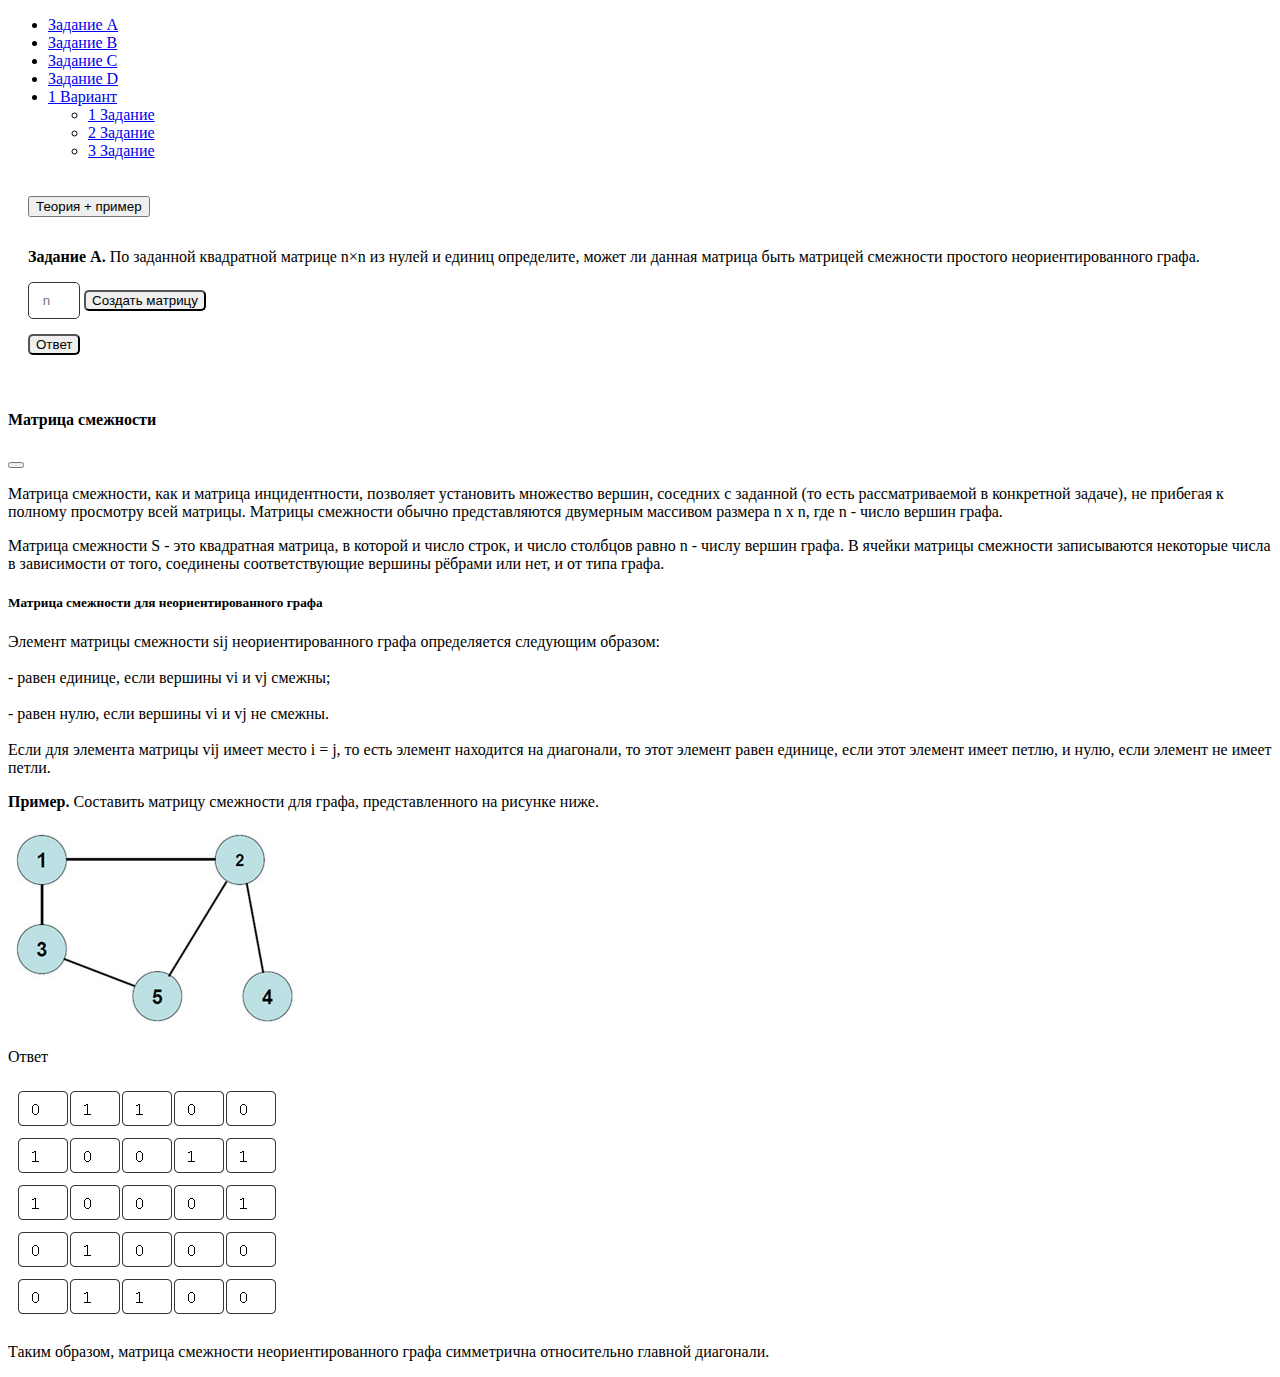
==== index.html @ 6a5506f9 "Add files via upload" ====
<!DOCTYPE html>
<html lang="ru">
<head>
<meta charset="UTF-8" />
<title>1 Задание</title>
<link href="https://cdn.jsdelivr.net/npm/bootstrap@5.0.0-beta1/dist/css/bootstrap.min.css" rel="stylesheet" integrity="sha384-giJF6kkoqNQ00vy+HMDP7azOuL0xtbfIcaT9wjKHr8RbDVddVHyTfAAsrekwKmP1" crossorigin="anonymous">
<link rel="stylesheet" href="style.css">

</head>
<body>

<nav class="navbar justify-content-center bg-dark" >
<ul class="nav nav-pills justify-content-center ">
  <li class="nav-item">
    <a class="nav-link active " href="index.html">Задание A</a>
  </li>
  <li class="nav-item">
    <a class="nav-link" href="second.html">Задание B</a>
  </li>
  <li class="nav-item">
    <a class="nav-link" href="third.html">Задание C</a>
  </li>
  <li class="nav-item">
    <a class="nav-link" href="fourth.html">Задание D</a>
  </li>
  <li class="nav-item dropdown ">
    <a class="nav-link  dropdown-toggle" href="#" id="navbarDropdown" role="button" data-bs-toggle="dropdown" aria-expanded="false">
      1 Вариант
    </a>
    <ul class="dropdown-menu" aria-labelledby="navbarDropdown">
      <li><a class="dropdown-item" href="custom1.html">1 Задание</a></li>
      <li><a class="dropdown-item" href="custom2.html">2 Задание</a></li>
      <li><a class="dropdown-item" href="custom3.html">3 Задание</a></li>
    </ul>
  </li>
</ul>
</nav>

<script>

function createTable(){
  let table = document.querySelector('#table2');
  // Считываем размерность таблицы
  // const m = document.getElementById('m').value;
  const n = document.getElementById('size').value;
  for (let i = 0; i < n; i++) {
    let tr = document.createElement('tr');
    for (let j = 0; j < n; j++) {
      let td = document.createElement('td');
      // Добавляем аттрибут class для удобной настройки визуала
      var input1 = document.createElement('input');
      input1.setAttribute('class', 'input');
      let id = 100*i + '' + j ;
      input1.setAttribute('id', id);
      input1.setAttribute("type",'number');
      input1.setAttribute("min", 0);
      input1.setAttribute("max", 1);
      // input1.setAttribute("disabled", false);

      // input.setAttribute("placeholder", 0);
      input1.value = 0;
      td.setAttribute('class', 'td');
      td.appendChild(input1);
      tr.appendChild(td);
    }
    table.appendChild(tr);
  }


  // for (let i = 0; i < n; i++) {
  //     for (let j = 0; j < n; j++) {
  //       if( i = j){
  //         input1.setAttribute("disabled", true);
  //       }
  //   }
  // }
}

function createList(){

  const n = document.getElementById('size').value;
  let sum = 0;
  let summ = 0;
  let kekw = 0;
  for (let i = 0; i < n; i++) {
        for (let j = 0; j < n; j++) {
              let id0 = 100*i + '' + j;
              // let id0 = 10*i + '' + j + "0";
              var a = +document.getElementById(id0).value;
          if (i == j && a != 0){
            kekw += 1;
            console.log(kekw);
          }
              let id1 = 100*j + '' + i;
              // let id1 = 10*i + '' + j + "0";
              var b = +document.getElementById(id1).value;
          // console.log(a,b);
          if(a == b ){
            sum = sum + 1;
          }

          console.log('sum' + sum);
          // console.log("rrr" + summ);
        }

    }

    if(sum != n*n || kekw != 0){
      document.getElementById('matrix').innerHTML += "не смежная";
    } else {
      document.getElementById('matrix').innerHTML += " смежная";
    }

}


</script>



<div class="padding">

<button type="button" class="btn btn-secondary" data-bs-toggle="modal" data-bs-target="#modal">Теория + пример</button>

<p> <b>Задание A.</b> По заданной квадратной матрице n×n из нулей и единиц определите, может ли данная матрица быть матрицей смежности простого неориентированного графа.</p>
<input type="number" class="input btn btn-sm" id="size" placeholder="n" min="1"> 
<input type="button" class="btn btn-outline-dark btn-sm" value="Создать матрицу" onclick="createTable()" >
<table id="table2" ></table>
<input type="button" class="btn btn-outline-dark btn-sm" value="Ответ" onclick="createList()" >
<div id="matrix"></div>

</div>

<div class="modal fade" id="modal" tabindex="-1" aria-labelledby="exampleModalLabel" aria-hidden="true">
  <div class="modal-dialog modal-xl modal-dialog-centered">
    <div class="modal-content">
      <div class="modal-header">
        <h4 class="modal-title" id="exampleModalLabel">Матрица смежности</h4>
        <button type="button" class="btn-close" data-bs-dismiss="modal" aria-label="Close"></button>
      </div>
      <div class="modal-body">
        <p>Матрица смежности, как и матрица инцидентности, позволяет установить множество вершин, соседних с заданной (то есть рассматриваемой в конкретной задаче), не прибегая к полному просмотру всей матрицы. Матрицы смежности обычно представляются двумерным массивом размера n x n, где n - число вершин графа.</p>
        <p>Матрица смежности S - это квадратная матрица, в которой и число строк, и число столбцов равно n - числу вершин графа. В ячейки матрицы смежности записываются некоторые числа в зависимости от того, соединены соответствующие вершины рёбрами или нет, и от типа графа.</p>
        <h5>Матрица смежности для неориентированного графа</h5>
        <p>Элемент матрицы смежности sij неориентированного графа определяется следующим образом: <br><br>
          - равен единице, если вершины vi и vj смежны;<br><br>
          - равен нулю, если вершины vi и vj не смежны.<br><br>
          Если для элемента матрицы vij имеет место i = j, то есть элемент находится на диагонали, то этот элемент равен единице, если этот элемент имеет петлю, и нулю, если элемент не имеет петли.</p>
        <p><b>Пример. </b> Составить матрицу смежности для графа, представленного на рисунке ниже.</p>
        <img src="img/graphteory24.jpg" alt="">
        <p>Ответ</p>
        <img src="img/A.png" alt="">
        <p>Таким образом, матрица смежности неориентированного графа симметрична относительно главной диагонали.</p>
      </div>
      <!-- <div class="modal-footer">
        <button type="button" class="btn btn-secondary" data-bs-dismiss="modal">Close</button>
      </div> -->
    </div>
  </div>
</div>

<script src="https://cdn.jsdelivr.net/npm/bootstrap@5.0.0-beta1/dist/js/bootstrap.bundle.min.js" integrity="sha384-ygbV9kiqUc6oa4msXn9868pTtWMgiQaeYH7/t7LECLbyPA2x65Kgf80OJFdroafW" crossorigin="anonymous"></script>
</body>
</html>
---- style.css ----
body {
  padding: 0px;
}

input {
  text-align: center;
  border-radius: 5px;
  margin-bottom: 10px;
}
input:disabled{
  background-color: rgb(201, 201, 201);
}
.btn{
  margin-bottom: 15px;
}
.padding {
  padding: 20px;
}

.input {
  border-radius: 5px;
  width: 50px;
  height: 35px;
  padding: 0px;
  border: 1px solid rgb(53, 53, 53);
}

.td {
  width: 30px;
}

.line {
  width: 100%;
  height: 2px;
  background-color: black;
  margin-top: 50px;
  margin-bottom: 50px;
}
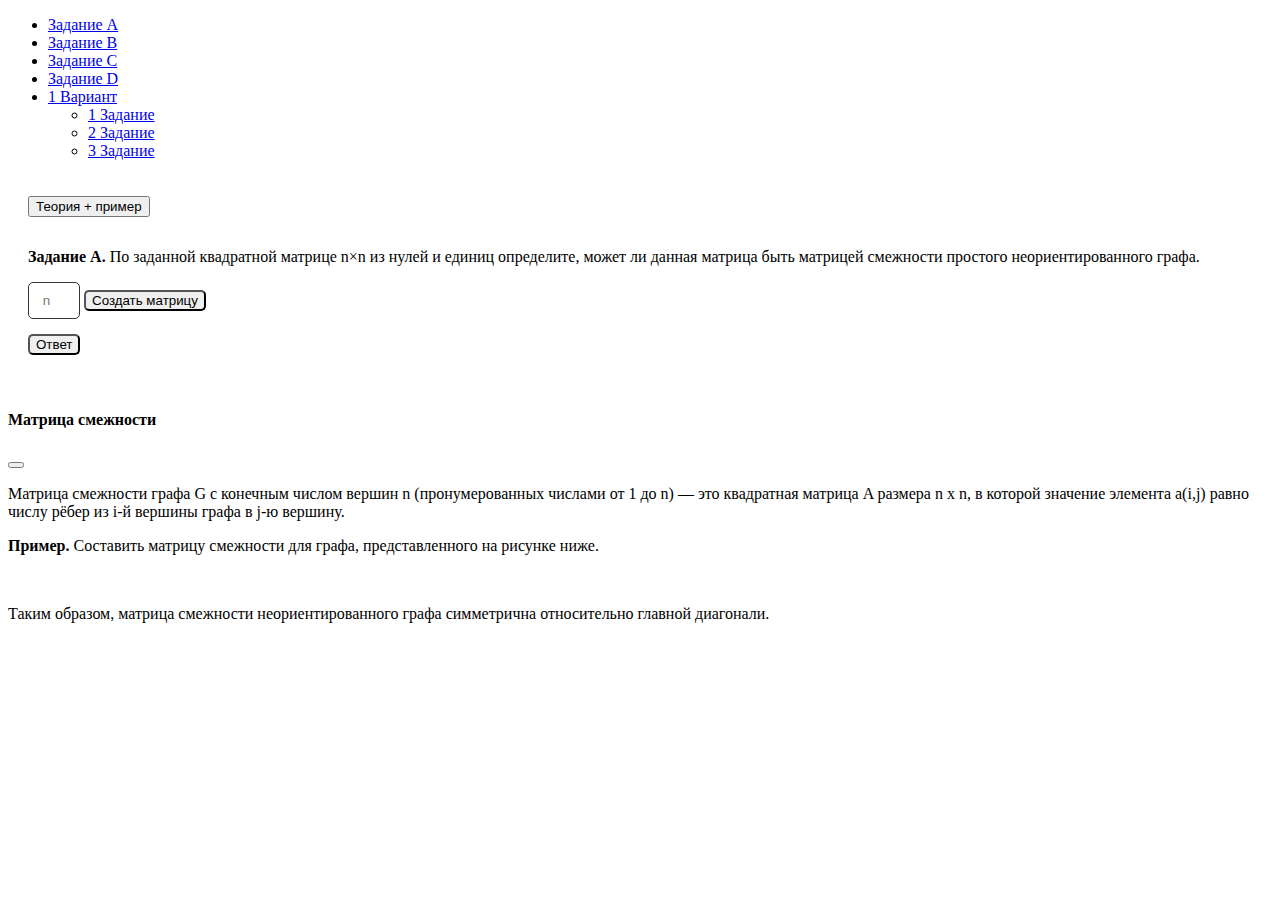
==== commit 5595a43b: "Add files via upload" ====
--- a/index.html
+++ b/index.html
@@ -2,6 +2,7 @@
 <html lang="ru">
 <head>
 <meta charset="UTF-8" />
+<meta name="viewport" content="width=device-width, initial-scale=1">
 <title>1 Задание</title>
 <link href="https://cdn.jsdelivr.net/npm/bootstrap@5.0.0-beta1/dist/css/bootstrap.min.css" rel="stylesheet" integrity="sha384-giJF6kkoqNQ00vy+HMDP7azOuL0xtbfIcaT9wjKHr8RbDVddVHyTfAAsrekwKmP1" crossorigin="anonymous">
 <link rel="stylesheet" href="style.css">
@@ -112,8 +113,6 @@
     }
 
 }
-
-
 </script>
 
 
@@ -139,17 +138,10 @@
         <button type="button" class="btn-close" data-bs-dismiss="modal" aria-label="Close"></button>
       </div>
       <div class="modal-body">
-        <p>Матрица смежности, как и матрица инцидентности, позволяет установить множество вершин, соседних с заданной (то есть рассматриваемой в конкретной задаче), не прибегая к полному просмотру всей матрицы. Матрицы смежности обычно представляются двумерным массивом размера n x n, где n - число вершин графа.</p>
-        <p>Матрица смежности S - это квадратная матрица, в которой и число строк, и число столбцов равно n - числу вершин графа. В ячейки матрицы смежности записываются некоторые числа в зависимости от того, соединены соответствующие вершины рёбрами или нет, и от типа графа.</p>
-        <h5>Матрица смежности для неориентированного графа</h5>
-        <p>Элемент матрицы смежности sij неориентированного графа определяется следующим образом: <br><br>
-          - равен единице, если вершины vi и vj смежны;<br><br>
-          - равен нулю, если вершины vi и vj не смежны.<br><br>
-          Если для элемента матрицы vij имеет место i = j, то есть элемент находится на диагонали, то этот элемент равен единице, если этот элемент имеет петлю, и нулю, если элемент не имеет петли.</p>
+        <p>Матрица смежности графа G с конечным числом вершин n (пронумерованных числами от 1 до n) — это квадратная матрица A размера n х n, в которой значение элемента a(i,j) равно числу рёбер из i-й вершины графа в j-ю вершину.</p>
+        
         <p><b>Пример. </b> Составить матрицу смежности для графа, представленного на рисунке ниже.</p>
-        <img src="img/graphteory24.jpg" alt="">
-        <p>Ответ</p>
-        <img src="img/A.png" alt="">
+        <img src="img/1.png" alt="">
         <p>Таким образом, матрица смежности неориентированного графа симметрична относительно главной диагонали.</p>
       </div>
       <!-- <div class="modal-footer">
